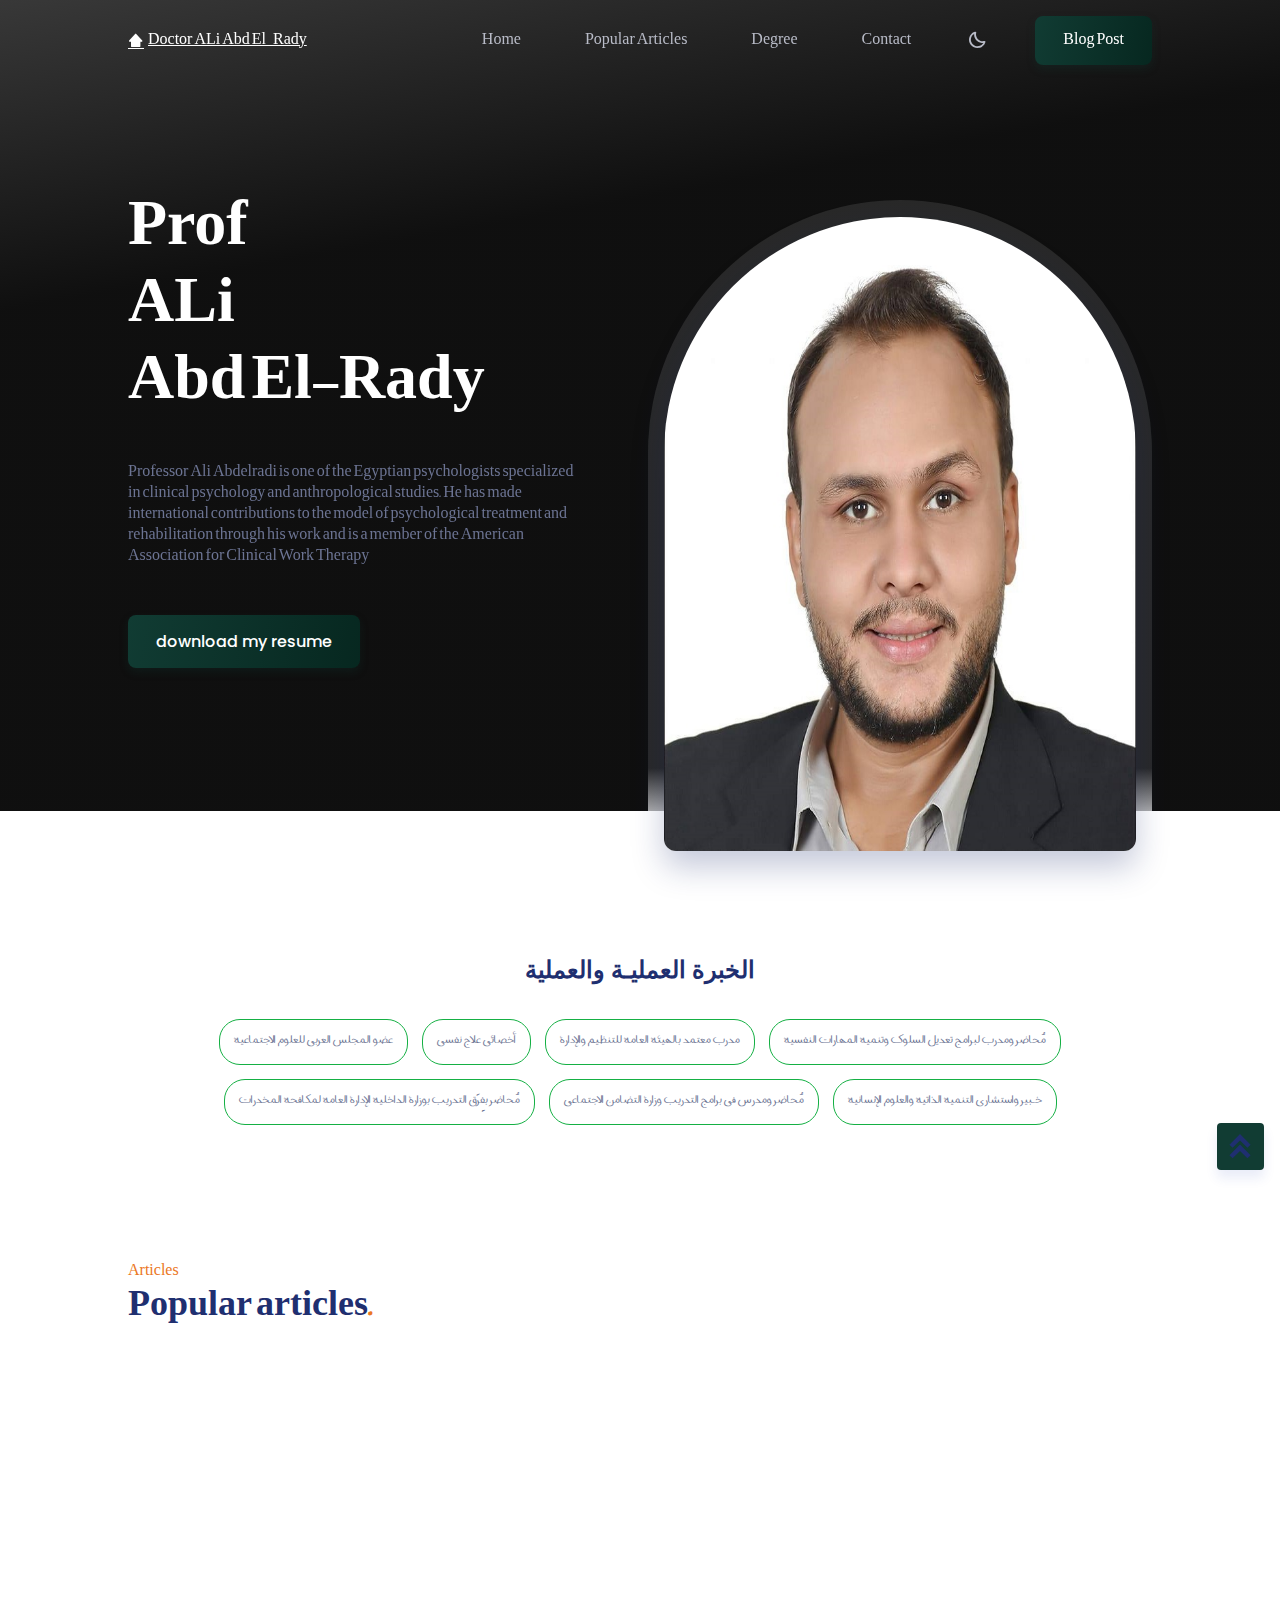
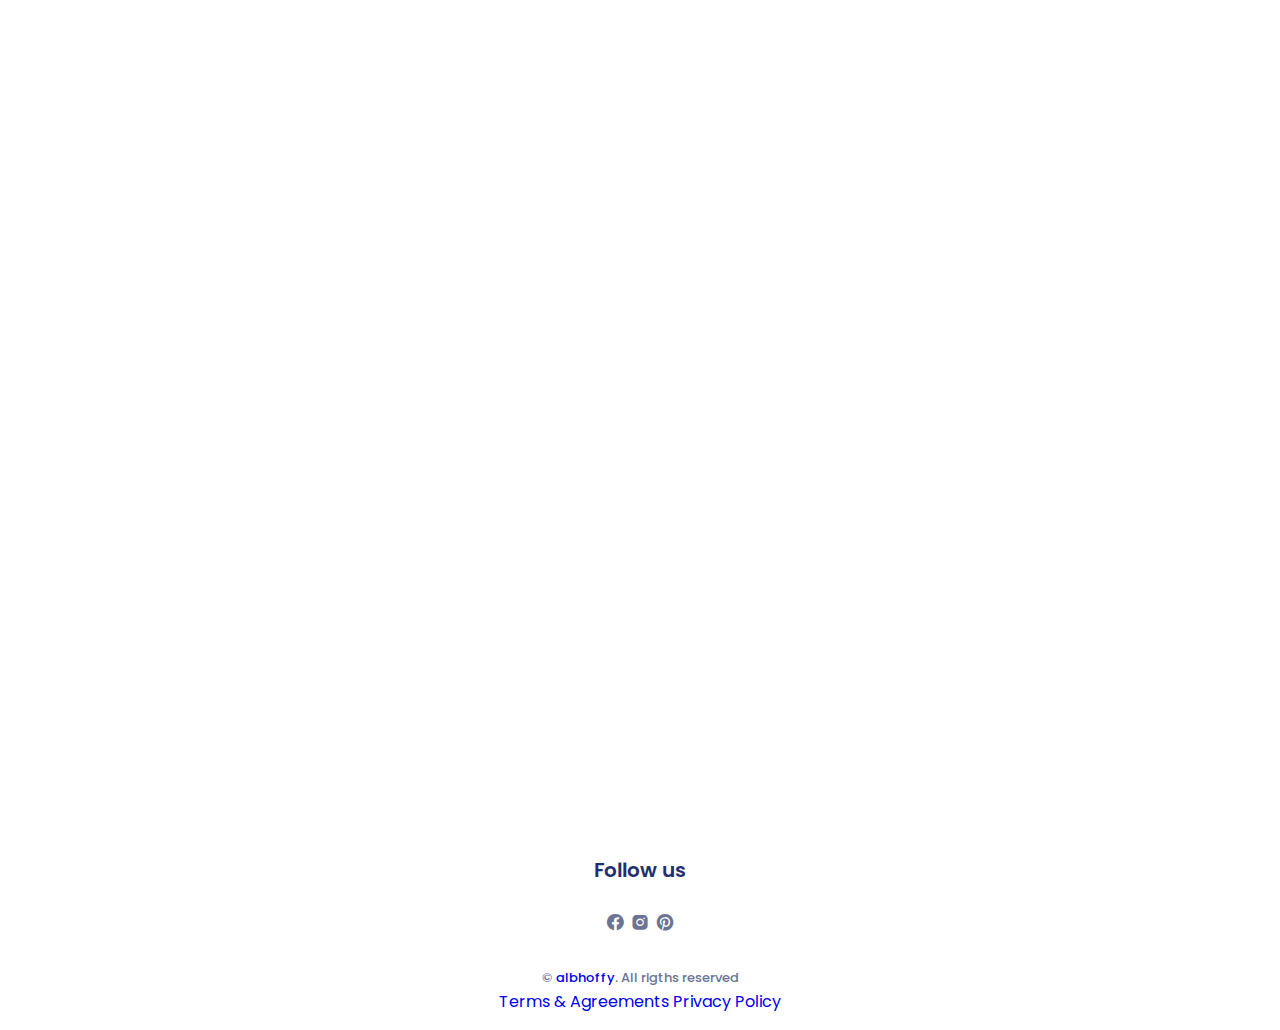
==== index.html @ 362ab878 "publishing web site" ====
<!DOCTYPE html>
<html lang="en">

<head>
    <meta charset="UTF-8">
    <meta name="viewport" content="width=device-width, initial-scale=1.0">
    <meta http-equiv="X-UA-Compatible" content="ie=edge">
    <meta name="description" content="holux is responsive website">
    <meta name="keywords" content="responsive design, html , css , js, web pages, ">
    <meta name="theme-color" content="#317EFB" />
    <!--FAVICON  and MAINFEST-->
    <link rel="shortcut icon" href="./assets/img/favicon.png" type="image/x-icon">
    <link rel="apple-touch-icon" href="./assets/img/favicon.png">
    <!--BOXICONS -->
    <link href='https://unpkg.com/boxicons@2.1.4/css/boxicons.min.css' rel='stylesheet'>

    <!--SWIPER CSS -->
    <link rel="stylesheet" href="./css/swiper-bundle.min.css">

    <!--CSS -->
    <link rel="stylesheet" href="./css/styles-main.css">

    <title>Doctor ALi Abd El-Rady</title>
</head>

<body>
    <!--START HEADER -->
    <header class="header" id="header">
        <nav class="nav container" style="text-transform: capitalize;">
            <a href="./index.html" class="nav__logo" style="text-decoration: underline;">
                <i class="bx bxs-home-alt-2"></i>
                Doctor ALi Abd El-Rady
            </a>
            <div class="nav__menu">
                <ul class="nav__list">
                    <li class="nav__item">
                        <a href="#home" class="nav__link">
                            <i class="bx bx-home-alt-2"></i>
                            <span>home</span>
                        </a>
                    </li>
                    <li class="nav__item">
                        <a href="#popular" class="nav__link">
                            <i class="bx bx-building-house"></i>
                            <span>popular articles</span>
                        </a>
                    </li>
                    <li class="nav__item">
                        <a href="#value" class="nav__link">
                            <i class="bx bx-award"></i>
                            <span>degree</span>
                        </a>
                    </li>
                    <li class="nav__item">
                        <a href="#conatct" class="nav__link">
                            <i class="bx bx-phone"></i>
                            <span>contact</span>
                        </a>
                    </li>
                </ul>
            </div>
            <!-- Start Dark || Light Button -->
            <i class="bx bx-moon change__theme" id="theme-button"></i>
            <!-- Subscribe Button -->
            <a href="./blog-posts.html" class="button nav__button">blog post</a>
        </nav>
    </header>
    <!--END HEADER -->

    <!--START MAIN -->
    <main class="main">
        <!--start HOME -->
        <section class="home section" id="home">
            <div class="home__container container grid">

                <!--home data -->
                <div class="home__data">
                    <h1 class="home__title">
                        Prof <br>ALi <br> Abd El-Rady
                    </h1>
                    <p class="home__description">
                        Professor Ali Abdelradi is one of the Egyptian psychologists specialized in clinical psychology
                        and anthropological studies. He has made international contributions to the model of
                        psychological treatment and rehabilitation through his work and is a member of the American
                        Association for Clinical Work Therapy </p>
                    <button class="button">download my resume</button>
                </div>

                <!--home image -->
                <div class="home__images">
                    <div class="home__orbe"></div>
                    <div class="home__img">
                        <img src="./assets/img/home.jpg" alt="buildings with balck and orange color">
                    </div>
                </div>
            </div>
        </section>
        <!--END HOME -->

        <!--LOGOS -->
        <section class="logos section">
            <h2 style="text-align: center; padding-top: 21px;">الخبرة العمليـة والعملية</h2>
            <div class="logos__container container flex">
                    <span class="specialists">عضو المجلس العربي للعلوم الاجتماعية </span>
                
                    <span class="specialists"> أخصائي علاج نفسي</span>
                
                    <span class="specialists">مدرب معتمد بالهيئة العامة للتنظيم والإدارة</span>
                
                    <span class="specialists">مُحاضر ومدرب لبرامج تعديل السلوك وتنمية المهارات النفسية</span>
                
                    <span class="specialists">مُحاضر بفِرَق التدريب بوزارة الداخلية الإدارة العامة لمكافحة المخدرات </span>
                
                    <span class="specialists">مُحاضر ومدرس في برامج التدريب وزارة التضامن الاجتماعي</span>
                
                    <span class="specialists">خـبير واستشاري التنمية الذاتية والعلوم الإنسانية</span>
            </div>
        </section>
        <!-- end logos-->
        <!--POPULAR -->
        <section class="popular section" id="popular">
            <div class="container">
                <span class="section__subtitle">Articles
                </span>
                <h2 class="section__title">
                    Popular articles<span>.</span>
                </h2>
                <div class="popular__container swiper">
                    <div class="swiper-wrapper">
                        <article class="popular__card swiper-slide">
                            <img src="./assets/img/popular1.jpg" alt="" class="popular__img">
                            <div class="popular__data">
                                <h2 class="popular__price"><span>2</span></h2>
                                <h3 class="popular__title"> Personality disorders - اضطرابات الشخصية </h3>
                                <br>
                                <p class="popular__description"><a href="#">عرض المقال</a></p>
                            </div>
                        </article>

                        <article class="popular__card swiper-slide">
                            <img src="./assets/img/cam.jpg" alt="" class="popular__img">
                            <div class="popular__data">
                                <h2 class="popular__price"><span>3</span></h2>
                                <h3 class="popular__title"> Why does a man change after marriage - ليه الراجل بيتغير بعد
                                    الجواز</h3>
                                <p class="popular__description"><a href="#">عرض المقال</a></p>
                            </div>
                        </article>

                        <article class="popular__card swiper-slide">
                            <img src="./assets/img/message.jpg" alt="" class="popular__img">
                            <div class="popular__data">
                                <h2 class="popular__price"><span>4</span></h2>
                                <h3 class="popular__title"> A message to every hurting soul - رسالة لكل إنسان موجوع</h3>
                                <p class="popular__description"><a href="#">عرض المقال</a></p>
                            </div>
                        </article>

                        <article class="popular__card swiper-slide">
                            <img src="./assets/img/popular4.jpg" alt="" class="popular__img">
                            <div class="popular__data">
                                <h2 class="popular__price"><span>5</span></h2>
                                <h3 class="popular__title"> Upbringing - التربية</h3>
                                <br>
                                <p class="popular__description"><a href="#">عرض المقال</a></p>
                            </div>
                        </article>


                        <article class="popular__card swiper-slide">
                            <img src="./assets/img/popular5.jpg" alt="" class="popular__img">
                            <div class="popular__data">
                                <h2 class="popular__price"><span>1</span></h2>
                                <h3 class="popular__title">Substance Use and Addiction - التعاطى والادمان</h3>
                                <p class="popular__description"><a href="#">عرض المقال</a></p>
                            </div>
                        </article>
                    </div>
                    <div class="swiper-button-next">
                        <i class="bx bx-chevron-right"></i>
                    </div>
                    <div class="swiper-button-prev">
                        <i class="bx bx-chevron-left"></i>
                    </div>
                </div>
            </div>
        </section>
        <!-- end popular -->
        <!-- VALUE -->
        <section class="value section" id="value">
            <div class="value__container container grid">
                <div class="value__images">
                    <div class="value__orbe"></div>
                    <div class="value__img">
                        <img src="./assets/img/value.jpg" alt="">
                    </div>
                </div>
                <div class="value__content">
                    <div class="value__data">
                        <span class="section__subtitle">الدرجة العلمية</span>
                        <h2 class="scetion__title">
                            درجة الدكتوراه في والعلاج و التأهيل النفسي<span>.</span>
                        </h2>
                        <p class="value__description">
                            نغطى فى هذة السطور التالية الدرجات العلمية التى حصل عليها الدكتور على عبدالراضى بصورة مختصرة
                        </p>
                    </div>
                    <div class="value__accordion">
                        <div class="value__accordion-item">
                            <header class="value__accordion-header">
                                <i class="bx bxs-shield-x value__accordion-icon"></i>
                                <h3 class=" value__accordion-title">درجة الدكتوراه في والعلاج و التأهيل النفسي</h3>
                                <div class="value__accordion-arrow">
                                    <i class="bx bxs-down-arrow"></i>
                                </div>
                            </header>
                            <div class="value__accordion-content">
                                <p class="value__accordion-description">
                                    درجة الدكتوراه في والعلاج و التأهيل النفسي جامعة عين شمس .
                                    عنوان الرسالة : " فاعلية برنامج علاجي بالعمل للتأهيل الاجتماعي والنفسي لمتعاطي المخدرات " دراسة تجريبية على عينة من متعاطي الهيروين والترامادول
                                </p>
                            </div>
                        </div>

                        <div class="value__accordion-item">
                            <header class="value__accordion-header">
                                <i class="bx bxs-x-square value__accordion-icon"></i>
                                <h3 class=" value__accordion-title">درجة الماجستير فى علم النفس</h3>
                                <div class="value__accordion-arrow">
                                    <i class="bx bxs-down-arrow"></i>
                                </div>
                            </header>
                            <div class="value__accordion-content">
                                <p class="value__accordion-description">
                                    درجة الماجستير فى علم النفس الإكلينيكي في أضطرابات المراهقة و الشباب جامعة عين شمس 2015.

                                </p>
                            </div>
                        </div>
                        <div class="value__accordion-item">
                            <header class="value__accordion-header">
                                <i class="bx bxs-bar-chart-square value__accordion-icon"></i>
                                <h3 class=" value__accordion-title">دبلوم في علم الإجرام</h3>
                                <div class="value__accordion-arrow">
                                    <i class="bx bxs-down-arrow"></i>
                                </div>
                            </header>
                            <div class="value__accordion-content">
                                <p class="value__accordion-description">
                                    حاصل على دبلوم في علم الإجرام بتقدير جيد جداً من كلية الآداب - جامعة عين شمس . 
                                </p>
                            </div>
                        </div>

                        <div class="value__accordion-item">
                            <header class="value__accordion-header">
                                <i class="bx bxs-check-square value__accordion-icon"></i>
                                <h3 class=" value__accordion-title">الدبلوم العامة في التربية</h3>
                                <div class="value__accordion-arrow">
                                    <i class="bx bxs-down-arrow"></i>
                                </div>
                            </header>
                            <div class="value__accordion-content">
                                <p class="value__accordion-description">
                                    حاصل على الدبلوم العامة في التربية بتقدير جيد جداً من كلية التربية جامعة بني سويف .
                                </p>
                            </div>
                        </div>
                    </div>
                </div>
            </div>
        </section>
        <!-- end value -->

        <!--CONTACT -->
        <section class="contact section" id="conatct">
            <div class="contact__container container grid">
                <div class="contact__images">
                    <div class="contact__orbe"></div>
                    <div class="contact__img">
                        <img src="./assets/img/contact.png" alt="">
                    </div>
                </div>
                <div class="contact__content">
                    <div class="contact__data">
                        <span class="section__subtitle">Contact Us</span>
                        <h2 class="section__title">Easy to Contact us<span>.</span></h2>
                        <p class="contact__description">
                            Is there a problem finding your dream home? Need a
                            guide in buying first home? or need a consultation
                            on residential issues? just contact us.
                        </p>
                    </div>
                    <div class="contact__card">
                        <div class="contact__card-box">
                            <div class="contact__card-info">
                                <i class="bx bxs-phone-call"></i>
                                <div>
                                    <h3 class="contact__card-title">Call</h3>
                                    <p class="contact__card-description">022.321.165.19</p>
                                </div>
                            </div>
                            <button class="button contact__card-button">Call Now</button>
                        </div>

                        <div class="contact__card-box">
                            <div class="contact__card-info">
                                <i class='bx bxs-message-rounded-dots'></i>
                                <div>
                                    <h3 class="contact__card-title">Chat</h3>
                                    <p class="contact__card-description">022.321.165.19</p>
                                </div>
                            </div>
                            <button class="button contact__card-button">Chat Now</button>
                        </div>

                        <div class="contact__card-box">
                            <div class="contact__card-info">
                                <i class="bx bxs-video"></i>
                                <div>
                                    <h3 class="contact__card-title">Video Call</h3>
                                    <p class="contact__card-description">022.321.165.19</p>
                                </div>
                            </div>
                            <button class="button contact__card-button">Video Call Now</button>
                        </div>

                        <div class="contact__card-box">
                            <div class="contact__card-info">
                                <i class="bx bxs-envelope"></i>
                                <div>
                                    <h3 class="contact__card-title">Message</h3>
                                    <p class="contact__card-description">022.321.165.19</p>
                                </div>
                            </div>
                            <button class="button contact__card-button">Message Now</button>
                        </div>
                    </div>
                </div>
            </div>
        </section>
        <!-- end contact -->

        <!--SUBSCRIBE -->
        <section class="subscribe section">
            <div class="subscribe__container container">
                <h1 class="subscribe__title">Get Started with Holux</h1>
                <p class="subscribe__description">
                    Subscribe and find super attractive price
                    quotes from us, Find your residence soon
                </p>
                <a href="#" class="button subscribe__button">Get Started</a>
            </div>
        </section>
        <!-- end subscribe -->
    </main>
    <!--END MAIN -->

    <!--START FOOTER -->
    <footer class="footer section">
        <div class="" style="text-align: center;">
            <!-- <div style="text-align: center;margin: auto;"> -->
            <h3 class="footer__title">Follow us</h3>
            <ul class="footer__social-media">
                <a href="https://www.facebook.com/" target="_blank" class="footer__social-link">
                    <i class="bx bxl-facebook-circle"></i>
                </a>
                <a href="https://www.instagram.com/" target="_blank" class="footer__social-link">
                    <i class="bx bxl-instagram-alt"></i>
                </a>
                <a href="https://www.pinterest.com/" target="_blank" class="footer__social-link">
                    <i class="bx bxl-pinterest"></i>
                </a>
            </ul>
            <br>
            <span class="footer__copy">&#169; <a href="https://www.linkedin.com/in/albhoffy/">albhoffy</a>. All rigths
                reserved</span>
            <div class="">
                <a href="#">Terms & Agreements</a>
                <a href="#">Privacy Policy</a>
            </div>
        </div>
    </footer>
    <!--END FOOTER -->

    <!--START SCROLL UP -->
    <a href="#" class="scrollup" id="scroll-up">
        <i class="bx bxs-chevrons-up"></i>
    </a>
    <!--END SCROLL UP -->

    <!-- SCROLLREVEAL -->
    <script src="./js/scrollreveal.min.js"></script>

    <!--SWIPER JS -->
    <script src="./js/swiper-bundle.min.js"></script>

    <!--MAIN JS -->
    <script src="./js/main.js"></script>
</body>

</html>
---- css/styles-main.css ----
/*--     GOOGLE FONTS     --*/
@import url("https://fonts.googleapis.com/css2?family=Poppins:wght@400;500;600&display=swap");
@font-face {
  font-family:'A-Hemmat';
  src: url('./fonts/A-Hemmat.ttf');
}
/*--     VARIABLES CSS     --*/
:root {
  --header-height: 3.5rem;

  /*--     Colors     --*/
  /*Color mode HSL(hue, saturation, lightness)*/
  --first-color: hsl(228, 66%, 53%);
  --first-color-alt: hsl(228, 66%, 47%);
  --first-color-light: hsl(228, 62%, 59%);
  --first-color-lighten: hsl(228, 100%, 97%);
  --second-color: hsl(25, 83%, 53%);
  --title-color: hsl(228, 57%, 28%);
  --text-color: hsl(228, 15%, 50%);
  --text-color-light: hsl(228, 12%, 75%);
  --border-color: hsl(228, 99%, 98%);
  --body-color: hsl(0, 0%, 100%);
  --container-color: hsl(168, 56%, 15%);

  /*--     Font and typography     --*/
  /*.5rem = 8px | 1rem = 16px ...*/
  --body-font: "Poppins", sans-serif;
  --biggest-font-size: 2.25rem;
  --h1-font-size: 1.5rem;
  --h2-font-size: 1.25rem;
  --h3-font-size: 1rem;
  --normal-font-size: 0.938rem;
  --small-font-size: 0.813rem;
  --smaller-font-size: 0.75rem;

  /*--     Font weight     --*/
  --font-medium: 500;
  --font-semi-bold: 600;

  /*--     z index     --*/
  --z-tooltip: 10;
  --z-fixed: 100;
}

.logos {
  width: 95%;
  margin: auto;
  min-width:267px;
}
/* Responsive typography */
@media screen and (min-width: 1024px) {
  :root {
    --biggest-font-size: 4rem;
    --h1-font-size: 2.25rem;
    --h2-font-size: 1.5rem;
    --h3-font-size: 1.25rem;
    --normal-font-size: 1rem;
    --small-font-size: 0.875rem;
    --smaller-font-size: 0.813rem;
  }
}

/*--     BASE     --*/
* {
  box-sizing: border-box;
  padding: 0;
  margin: 0;
}

html {
  scroll-behavior: smooth;
}

body {
  font-family: var(--body-font);
  font-size: var(--normal-font-size);
  background-color: var(--body-color);
  color: var(--text-color);
  transition: 300ms; /* For animation dark mode */
}

h1,
h2,
h3 {
  color: var(--title-color);
  font-weight: var(--font-semi-bold);
}

ul {
  list-style: none;
}

a {
  text-decoration: none;
}

img {
  max-width: 100%;
  height: auto;
}

input,
button {
  font-family: var(--body-font);
  outline: none;
  border: none;
}
/* preloader */
.loader__container {
  position: fixed;
  top: 0;
  left: 0;
  width: 100vw;
  height: 100vh;
  display: flex;
  align-items: center;
  justify-content: center;
  overflow: hidden;
  background-color: #121212;
  z-index: 999999;
}
.loader__container::-webkit-scrollbar,
.loader__container::-webkit-scrollbar-thumb {
  display: none;
}
.close.loader__container {
  position: absolute;
  top: -1px;
  left: -1px;
  height: 0;
  overflow: hidden;
  display: none;
}
/* 
.all__content--container {
  display: none;
} */
/* .all__content--container.open {
  display: block;
} */
/*--     THEME     --*/
.change__theme {
  font-size: 1.25rem;
  color: #fff;
  cursor: pointer;
  transition: 300ms;
}

.change__theme:hover {
  color: var(--first-color);
}

/*--     Variables Dark theme     --*/
body.dark__theme {
  --first-color: hsl(228, 66%, 62%);
  --second-color: hsl(25, 57%, 54%);
  --title-color: hsl(228, 8%, 95%);
  --text-color: hsl(228, 8%, 70%);
  --border-color: hsl(228, 16%, 14%);
  --body-color: hsl(228, 12%, 8%);
  --container-color: hsl(228, 16%, 12%);
}

/*--     
    Color changes in some parts of 
    the website, in dark theme 
    --*/
.dark__theme .home__search,
.dark__theme .swiper-button-next,
.dark__theme .swiper-button-prev {
  border: 3px solid var(--border-color);
}

.dark__theme .nav__menu,
.dark__theme .home__img,
.dark__theme,
.popular__card:hover,
.dark__theme .value__img,
.dark__theme .accordio-open,
.dark__theme .accordio-open .value__accordion-arrow,
.dark__theme .accordio-open .value__accordion-icon,
.dark__theme .contact__img,
.dark__theme .contact__card-box,
.dark__theme .scrollup {
  box-shadow: none;
}

.dark__theme .value__orbe,
.dark__theme .value__accordion-icon,
.dark__theme .value__accordion-arrow,
.dark__theme .contact__orbe,
.dark__theme .contact__card i,
.dark__theme .contact__card-button,
.dark__theme .subscribe__container {
  background-color: var(--container-color);
}

.dark__theme .subscribe__container {
  border: 6px solid var(--border-color);
}

.dark__theme .subscribe__description {
  color: var(--text-color);
}

.dark__theme::-webkit-scrollbar {
  background-color: hsl(228, 4%, 15%);
}

.dark__theme::-webkit-scrollbar-thumb {
  background-color: hsl(228, 4%, 25%);
}

.dark__theme::-webkit-scrollbar-thumb:hover {
  background-color: hsl(228, 4%, 25%);
}

/*--     REUSABLE CSS CLASSES     --*/
.container {
  max-width: 1024px;
  margin-left: 1.5rem;
  margin-right: 1.5rem;
  font-family: 'A-Hemmat';
}

.grid {
  display: grid;
}
.flex {
  display: flex;
  justify-content: space-around;
  align-items: center;
  flex-wrap: wrap;
  gap: 14px;
}
.section {
  padding: 4.5rem 0 2rem;
}

.section__title {
  font-size: var(--h2-font-size);
  margin-bottom: 1rem;
}

.section__title span {
  color: var(--second-color);
}

.section__subtitle {
  display: block;
  font-size: var(--small-font-size);
  color: var(--second-color);
}

.main {
  overflow: hidden; /* For the animations ScrollReveal*/
}

/*--     HEADER & NAV     --*/
/* start header */
.header {
  /* height: 100px; */
  width: 100%;
  position: fixed;
  top: 0;
  left: 0;
  background-color: transparent;
  z-index: var(--z-fixed);
  transition: 400ms; /* for dark tehme */
}
/* end header */

/* start navabr */
.nav {
  height: var(--header-height);
  display: flex;
  align-items: center;
  justify-content: space-between;
}

.nav__logo {
  display: inline-flex;
  align-items: center;
  color: #ffffff;
  column-gap: 0.25rem;
  font-weight: var(--font-medium);
  transform: 300ms;
}

.nav__logo i {
  font-size: 1rem;
}

.nav__logo:hover {
  color: var(--first-color);
}
.nav__link {
  color: var(--text-color);
  display: flex;
  padding: 0.5rem;
  border-radius: 50%;
}
/* end navbar */

/* change header background */
.scroll-header {
  background-color: var(--body-color);
  box-shadow: 0 1px 4px hsla(228, 4%, 15%, 0.1);
}

.scroll-header .nav__logo {
  color: var(--first-color);
}

.scroll-header .change__theme {
  color: var(--title-color);
}
/* Active link */
.active__link {
  background: linear-gradient(101deg, hsl(228, 66%, 53%), hsl(228, 66%, 47%));
  color: #fff;
  box-shadow: 0 4px 8px hsla(228, 66%, 45%, 0.25);
}

/*--     HOME     --*/
.home {
  background: linear-gradient(170deg, hsl(0, 0%, 22%) 0%, hsl(0, 0%, 6%) 30%);
  padding-bottom: 0;
}

.home__container {
  padding-top: 4rem;
  row-gap: 3.5rem;
}

.home__title,
.home__value-number {
  color: #fff;
}

.home__title {
  font-size: var(--biggest-font-size);
  line-height: 120%;
  margin-bottom: 1.5rem;
}

.home__description {
  color: var(--text-color);
  margin-bottom: 2rem;
}

.home__search {
  background-color: var(--body-color);
  padding: 0.35rem 0.35rem 0.35rem 0.75rem;
  display: flex;
  align-items: center;
  margin-bottom: 2rem;
  border-radius: 0.75rem;
  border: 3px solid var(--text-color-light);
}

.home__search i {
  font-size: 1.25rem;
  color: var(--first-color);
}

.home__search input {
  width: 90%;
  background-color: var(--body-color);
  color: var(--text-color);
  margin: 0 0.5rem;
}

.home__search input::placeholder {
  color: var(--text-color-light);
}

.home__value {
  display: flex;
  column-gap: 2.5rem;
}

.home__vlaue-number {
  font-size: var(--h1-font-size);
  font-weight: var(--font-medium);
}

.home__value-number span {
  color: var(--second-color);
}

.home__vlaue-description {
  display: flex;
  color: var(--text-color-light);
  font-size: var(--small-font-size);
}

.home__images {
  position: relative;
  display: flex;
  justify-content: center;
}

.home__orbe {
  width: 265px;
  height: 280px;
  background: linear-gradient(hsl(0, 0%, 16%) 93%, hsl(0, 0%, 67%) 100%);
  border-radius: 135px 135px 0 0;
}

.home__img {
  position: absolute;
  width: 250px;
  height: 300px;
  overflow: hidden;
  border-radius: 125px 125px 12px 12px;
  display: inline-flex;
  align-items: flex-end;
  bottom: -1.5rem;
  box-shadow: 0 16px 32px hsla(228, 66%, 25%, 0.25);
}
/*--     BUTTON     --*/

.button {
  display: inline-block;
  background: linear-gradient(101deg, hsl(168, 56%, 15%), hsl(166, 72%, 9%));
  color: #fff;
  padding: 14px 28px;
  border-radius: 0.5rem;
  font-size: var(--normal-font-size);
  font-weight: var(--font-medium);
  box-shadow: 0 4px 8px hsla(168, 56%, 15%, 0.25);
  transition: 300ms;
  cursor: pointer;
}

.button:hover {
  box-shadow: 0 4px 12px hsla(149, 81%, 54%, 0.25);
}

.nav__button {
  display: none;
}

/*--     LOGOS     --*/
.logos__container {
  padding-top: 2rem;
}

.logos__container span {
  padding: 14px;
  border: 1px solid #15b044;
  border-radius: 21px;
  text-align: center;
  transition: all 120ms ease;
}

.logos__container span:hover {
  background: #113d34;
  color: #fff;
  border: 1px solid #fff;
}
/*--     POPULAR     --*/
.popular__container {
  padding: 1rem 0 5rem;
}

.popular__card {
  width: 290px;
  background-color: var(--container-color);
  padding: 0.5rem 0.5rem 1.5rem;
  border-radius: 1rem;
  margin: 0 auto;
  transition: 400ms;
}

.popular__img {
  border-radius: 1rem;
  margin-bottom: 1rem;
  height: 190px;
  width: 100%;
}

.popular__data {
  text-align: center;
  padding: 0 1rem 0 0.5rem;
}

.popular__price {
  font-size: var(--h2-font-size);
  color: var(--text-color);
  margin-bottom: 0.25rem;
  font-family: Arial, Helvetica, sans-serif;
  padding-bottom: 14px;
}

.popular__price span {
  color: var(--second-color);
}

.popular__title {
  font-size: var(--h3-font-size);
  margin-bottom: 0.75rem;
  text-align: center;
  color: #fff;
}

.popular__description, .popular__description a{
  font-size: var(--small-font-size);
  color: #bbb;
  text-align: center;
}

.popular__card:hover {
  box-shadow: 0 12px 16px hsla(228, 66%, 45%, 0.1);
}

/* Swiper class */
.swiper-button-prev:after,
.swiper-button-next:after {
  content: "";
}

.swiper-button-next,
.swiper-button-prev {
  top: initial;
  bottom: 0;
  width: initial;
  background-color: var(--container-color);
  border: 2px solid var(--text-color-light);
  padding: 6px;
  border-radius: 0.5rem;
  font-size: 1.5rem;
  color: var(--first-color);
}

.swiper-button-prev {
  left: calc(50% - 3rem);
}

.swiper-button-next {
  right: calc(50% - 3rem);
}

/*--     VALUE     --*/
.value__container {
  row-gap: 3rem;
}

.value__images {
  position: relative;
  display: flex;
  justify-content: center;
}

.value__orbe {
  width: 266px;
  height: 316px;
  background-color: hsl(228, 24%, 97%);
  border-radius: 135px 135px 16px 16px;
}

.value__img {
  position: absolute;
  width: 250px;
  height: 300px;
  overflow: hidden;
  border-radius: 125px 125px 12px 12px;
  inset: 0;
  margin: auto;
  box-shadow: 0 16px 32px hsla(228, 66%, 25%, 0.25);
}

.value__content{
  direction: rtl!important;
}
.value__description {
  font-size: var(--small-font-size);
  margin-bottom: 2rem;
}

.value__accordion {
  display: grid;
  row-gap: 1.5rem;
}

.value__accordion-item {
  background-color: var(--body-color);
  border: 2px solid var(--border-color);
  border-radius: 0.5rem;
  padding: 1rem 0.75rem;
}

.value__accordion-header {
  display: flex;
  align-items: center;
  cursor: pointer;
}

.value__accordion-icon {
  background-color: var(--first-color-lighten);
  padding: 5px;
  border-radius: 0.25rem;
  font-size: 18px;
  color: var(--first-color);
  margin-left: 0.75rem;
  transition: 300ms;
}

.value__accordion-title {
  font-size: var(--small-font-size);
}

.value__accordion-arrow {
  display: inline-flex;
  background-color: var(--first-color-lighten);
  padding: 0.25rem;
  padding-top: 0.35rem;
  color: var(--first-color);
  border-radius: 2px;
  font-size: 10px;
  margin-right: auto;
  transition: 400ms;
}

.accordio-open {
  box-shadow: 0 12px 32px hsla(228, 66%, 45%, 0.1);
}

.accordio-open .value__accordion-icon {
  box-shadow: 0px 4px 4px hsla(228, 66%, 45%, 0.1);
}

.accordio-open .value__accordion-arrow {
  padding-top: 0.25rem;
  box-shadow: 0 2px 4px hsla(228, 66%, 45%, 0.1);
}

.accordio-open .value__accordion-arrow i {
  transform: rotate(-180deg);
}
.value__accordion-arrow i {
  transition: all 500ms cubic-bezier(0.455, 0.03, 0.515, 0.955);
}

.value__accordion-description {
  font-size: var(--smaller-font-size);
  padding: 1.25rem 2.5rem 0 2.75rem;
}

.value__accordion-content {
  overflow: hidden;
  height: 0;
  transition: all 250ms ease;
}

/*--     CONTACT     --*/
.contact__container {
  row-gap: 2rem;
}

.contact__images {
  position: relative;
  display: flex;
  justify-content: center;
}

.contact__orbe {
  width: 266px;
  height: 316px;
  background-color: hsl(228, 24%, 97%);
  border-radius: 135px 135px 16px 16px;
}

.contact__img {
  position: absolute;
  width: 250px;
  height: 300px;
  overflow: hidden;
  border-radius: 125px 125px 12px 12px;
  inset: 0;
  margin: auto;
  box-shadow: 0 16px 32px hsla(228, 66%, 25%, 0.25);
}

.contact__description {
  font-size: var(--small-font-size);
  margin-bottom: 2.5rem;
}

.contact__card {
  display: grid;
  grid-template-columns: repeat(2, 1fr);
  gap: 1.25rem 0.75rem;
}

.contact__card-box {
  background-color: var(--body-color);
  border: 2px solid var(--border-color);
  padding: 1.25rem 0.75rem;
  border-radius: 0.5rem;
  transition: 300ms;
}

.contact__card-info {
  display: flex;
  align-items: flex-start;
  column-gap: 0.75rem;
  margin-bottom: 1.25rem;
}

.contact__card i {
  padding: 6px;
  background-color: var(--first-color-lighten);
  border-radius: 6px;
  font-size: 1.25rem;
}

.contact__card-title {
  color: var(--normal-font-size);
}

.contact__card-description {
  font-size: var(--smaller-font-size);
}

.contact__card-button {
  font-size: var(--smaller-font-size);
  padding: 14px 0;
  width: 100%;
  border-radius: 0.25rem;
  background: var(--first-color-lighten);
  color: var(--first-color);
  font-weight: var(--font-semi-bold);
  box-shadow: none;
}

.contact__card-button:hover {
  background-color: var(--first-color);
  color: #fff;
}

.contact__card-box:hover {
  box-shadow: 0 8px 24px hsla(228, 66%, 45%, 0.1);
}
/*--     SUBSCRIBE     --*/
.subscribe {
  padding: 2.5rem 0;
}
.subscribe__container {
  background-color: var(--first-color);
  padding: 3rem 2rem;
  border-radius: 1.25rem;
  border: 6px solid var(--first-color-light);
  text-align: center;
}
.subscribe__title {
  font-size: var(--h2-font-size);
  color: #fff;
  margin-bottom: 1rem;
}

.subscribe__description {
  color: hsl(228, 90%, 92%);
  font-size: var(--small-font-size);
  margin-bottom: 2rem;
}

.subscribe__button {
  border: 2px solid #fff;
  background: var(--first-color-light);
  font-size: var(--small-font-size);
}

.subscribe__button:hover {
  background: var(--first-color);
}

/*--     FOOTER     --*/
.footer__container {
  row-gap: 2.5rem;
}

.footer__logo {
  color: var(--first-color);
  font-size: var(--h3-font-size);
  display: inline-flex;
  align-items: center;
  column-gap: 0.25rem;
  margin-bottom: 0.75rem;
}

.footer__logo i {
  font-size: 1.25rem;
}

.footer__description,
.footer__link {
  font-size: var(--small-font-size);
  font-weight: var(--font-medium);
}

.footer__content,
.footer__links {
  display: grid;
}

.footer__content {
  grid-template-columns: repeat(2, max-content);
  gap: 2.5rem 4rem;
}

.footer__title {
  font-size: var(--h3-font-size);
  margin-bottom: 1rem;
}

.footer__links {
  row-gap: 0.5rem;
}

.footer__link {
  color: var(--text-color);
  transition: 300ms;
}

.footer__link:hover {
  color: var(--title-color);
}

footer__social {
  display: flex;
  column-gap: 1rem;
}

.footer__social-link {
  font-size: 1.25rem;
  color: var(--text-color);
  transition: 300ms;
}

.footer__social-link:hover {
  color: var(--text-color);
}

.footer__info,
.footer__privacy {
  display: flex;
}

.footer__info {
  padding-bottom: 6rem;
  margin-top: 5.5rem;
  flex-direction: column;
  text-align: center;
  row-gap: 1.5rem;
}

.footer__copy,
.footer__privacy a {
  font-size: var(--smaller-font-size);
  font-weight: var(--font-medium);
  color: var(--text-color);
}

.footer__privacy {
  justify-content: center;
  column-gap: 1.25rem;
}

/*--     SCROLL BAR     --*/
::-webkit-scrollbar {
  width: 0.6rem;
  border-radius: 0.5rem;
  background-color: hsl(228, 8%, 76%);
}

::-webkit-scrollbar-thumb {
  background-color: hsl(228, 8%, 64%);
  border-radius: 0.5rem;
}

::-webkit-scrollbar-thumb:hover {
  background-color: hsl(228, 8%, 54%);
}

/*--     SCROLL UP     --*/
.scrollup {
  position: fixed;
  right: 1rem;
  bottom: -30%;
  background-color: var(--container-color);
  box-shadow: 0 8px 12px hsla(228, 66%, 45%, 0.1);
  display: inline-flex;
  padding: 0.35rem;
  border-radius: 0.25rem;
  color: var(--title-color);
  font-size: 2.25rem;
  z-index: var(--z-tooltip);
  transition: 300ms;
}

.scrollup:hover {
  transform: translateY(-0.25rem);
  color: var(--first-color);
}

/* Show Scroll Up*/
.show-scroll {
  bottom: 8rem;
}

/*--     BREAKPOINTS     --*/
@media screen and (max-width: 1023px) {
  .nav__menu {
    width: 90%;
    margin: 0 auto;
    padding: 1.3rem 3rem;
    position: fixed;
    bottom: 2rem;
    left: 50%;
    transform: translateX(-50%);
    background-color: var(--container-color);
    box-shadow: 0 8px 24px hsla(228, 66%, 45%, 0.15);
    border-radius: 1.25rem;
    transition: 400ms;
  }
  .nav__list {
    display: flex;
    justify-content: space-between;
    align-items: center;
  }
  .nav__link i {
    font-size: 1.25rem;
  }
  .nav__link span {
    display: none;
  }
}
/* For small devices */
@media screen and (max-width: 350px) {
  .container {
    margin-left: 1rem;
    margin-right: 1rem;
    /* background-color: aqua; */
  }

  .section {
    padding: 3.5rem 0 1rem;
  }

  .home {
    padding-bottom: 0;
  }

  .contact__card {
    grid-template-columns: repeat(1, 180px);
    justify-content: center;
  }
}

@media screen and (max-width: 320px) {
  .nav__menu {
    padding: 1.3rem 1.5rem;
  }

  .home__value {
    column-gap: 1rem;
  }

  .home__img {
    width: 220px;
    height: 280px;
  }

  .home__orbe {
    width: 240px;
    height: 264px;
  }

  .logos__container {
    gap: 2rem 1rem;
  }

  .popular__card {
    width: 230px;
    padding: 0.5rem 0.5rem 0.75rem;
  }

  .value__img,
  .contact__img {
    width: 220px;
    height: 260px;
  }

  .value__orbe,
  .contact__orbe {
    width: 236px;
    height: 280px;
  }

  .subscribe__container {
    padding: 2rem 1rem;
  }

  .footer__content {
    gap: 2.5rem;
  }
}

/* For medium devices */

@media screen and (min-width: 576px) {
  .nav__menu {
    width: 342px;
  }

  .home__search {
    width: 412px;
  }

  .contact__card {
    grid-template-columns: repeat(2, 192px);
    justify-content: center;
  }

  .footer__content {
    grid-template-columns: repeat(3, max-content);
  }
}

@media screen and (min-width: 767px) {
  .home__container {
    grid-template-columns: repeat(2, 1fr);
    padding-top: 2rem;
  }

  .home__orbe {
    align-self: flex-end;
  }

  .home__data {
    padding-bottom: 2rem;
  }

  .logos__container {
    grid-template-columns: repeat(4, max-content);
    justify-content: center;
    width: 95%;
    margin: auto;
    min-width: 267px;
  }

  .value__container,
  .contact__container {
    grid-template-columns: repeat(2, 1fr);
    align-items: center;
  }

  .contact__images {
    order: 1;
  }

  .contact__card {
    justify-content: initial;
  }

  .subscribe__container {
    padding: 3rem 13rem;
  }

  .footer__container {
    grid-template-columns: repeat(2, max-content);
    justify-content: space-between;
  }
}

@media only screen and (min-width: 1023px) {
  .section {
    padding: 7.5rem 0 1rem;
  }

  .section__title {
    font-size: 2.25rem;
  }
  .section__subtitle {
    font-size: var(--normal-font-size);
  }
  .nav {
    height: calc(var(--header-height) + 1.5rem);
  }

  .nav__menu {
    width: initial;
    margin-left: auto;
  }

  .nav__list {
    display: flex;
    column-gap: 3rem;
  }
  .nav__link {
    color: var(--text-color-light);
  }
  .nav__link i {
    display: none;
  }

  .nav__button {
    display: inline-block;
  }

  .active__link {
    background: none;
    box-shadow: none;
    color: var(--first-color);
    font-weight: var(--font-medium);
  }

  .change__theme {
    margin: 0 3rem;
    color: var(--text-color-light);
  }

  .scroll-header .nav__link,
  .scroll-header .change__theme {
    color: var(--text-color);
  }

  .scroll-header .active__link {
    color: var(--first-color);
  }

  .home {
    padding-bottom: 0;
  }

  .home__container {
    padding-top: 5rem;
    column-gap: 2rem;
  }

  .home__data {
    padding-bottom: 4rem;
  }

  .home__title {
    margin-bottom: 2rem;
  }

  .home__description,
  .home__search {
    margin-bottom: 3rem;
  }

  .home__value {
    column-gap: 3.5rem;
  }
  .home__orbe {
    width: 504px;
    height: 611px;
    border-radius: 256px 256px 0 0;
  }

  .home__img {
    width: 472px;
    height: 634px;
    border-radius: 236px 236px 12px 12px;
    bottom: -2.5rem;
  }

  .logos__img img {
    height: 100px;
  }

  .popular__container {
    padding-top: 3rem;
  }

  .popular__card {
    width: 320px;
    padding: 0.75rem 0.75rem 2rem;
  }
  .popular__data {
    padding: 0 0.25rem 0 0.75rem;
  }

  .value__container,
  .contact__container {
    align-items: flex-start;
    column-gap: 5rem;
  }

  .value__orbe,
  .contact__orbe {
    width: 501px;
    height: 641px;
    border-radius: 258px 258px 16px 16px;
  }

  .value__img,
  .contact__img {
    width: 461px;
    height: 601px;
    border-radius: 238px 238px 12px 12px;
  }

  .value__img img,
  .contact__img img {
    max-width: initial;
    width: 490px;
  }

  .value__description,
  .contact__description {
    font-size: var(--normal-font-size);
    margin-bottom: 2.5rem;
  }

  .value__accordion-title {
    font-size: var(--normal-font-size);
  }

  .value__accordion-item {
    padding: 1.25rem 1.25rem 1.25rem 1rem;
  }

  .value__accordion-description {
    padding-bottom: 1rem;
    font-size: var(--normal-font-size);
  }

  .contact__card {
    grid-template-columns: repeat(2, 200px);
  }
  .contact__card-box {
    padding: 28px 1.5rem 1.5rem;
  }

  .subscribe__container {
    padding: 4rem 10rem 4.5rem;
    border-radius: 2rem;
    border: 12px solid var(--first-color-light);
  }

  .subscribe__title {
    font-size: 2.5rem;
    margin-bottom: 1.5rem;
  }

  .subscribe__description {
    font-size: var(--normal-font-size);
    padding: 0 8rem;
  }

  .subscribe__button {
    font-size: var(--normal-font-size);
  }
  .footer__content {
    grid-template-columns: repeat(4, max-content);
  }

  .footer__title {
    margin-bottom: 1.5rem;
  }

  .footer__links {
    row-gap: 1rem;
  }

  .footer__info {
    flex-direction: row;
    justify-content: space-between;
    padding-bottom: 2rem;
  }

  .show__scroll {
    bottom: 3rem;
    right: 3rem;
  }
}

/* For large devices */
@media screen and (min-width: 1040px) {
  .container {
    margin-left: auto;
    margin-right: auto;
  }

  .home__container {
    column-gap: 4rem;
  }
}
@media screen and (min-width: 1400px) {
  .container {
    max-width: 1200px;
  }
  .popular__card {
    width: 379px;
  }
}
/* For 2K & 4K resolutions */
@media screen and (min-width: 2048px) {
  body {
    zoom: 1.5;
  }
}

@media screen and (min-width: 3840px) {
  body {
    zoom: 2;
  }
}
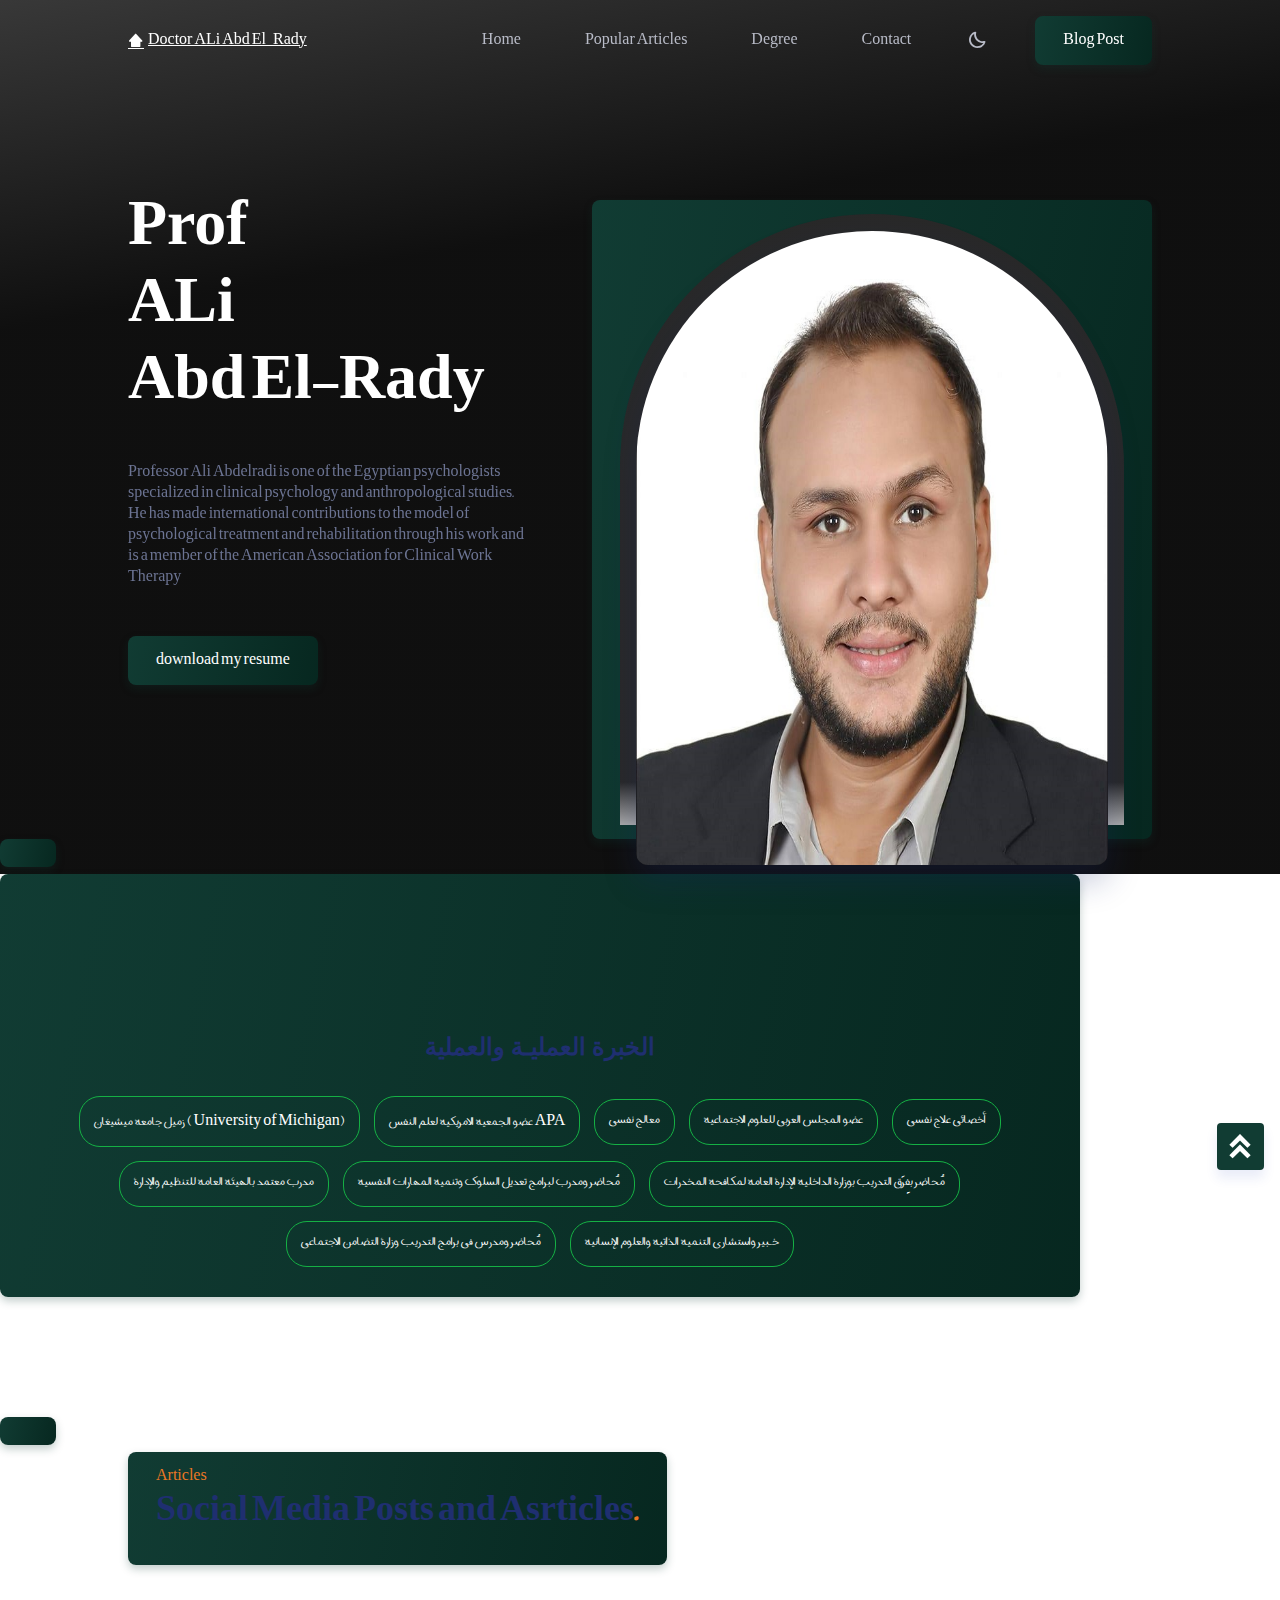
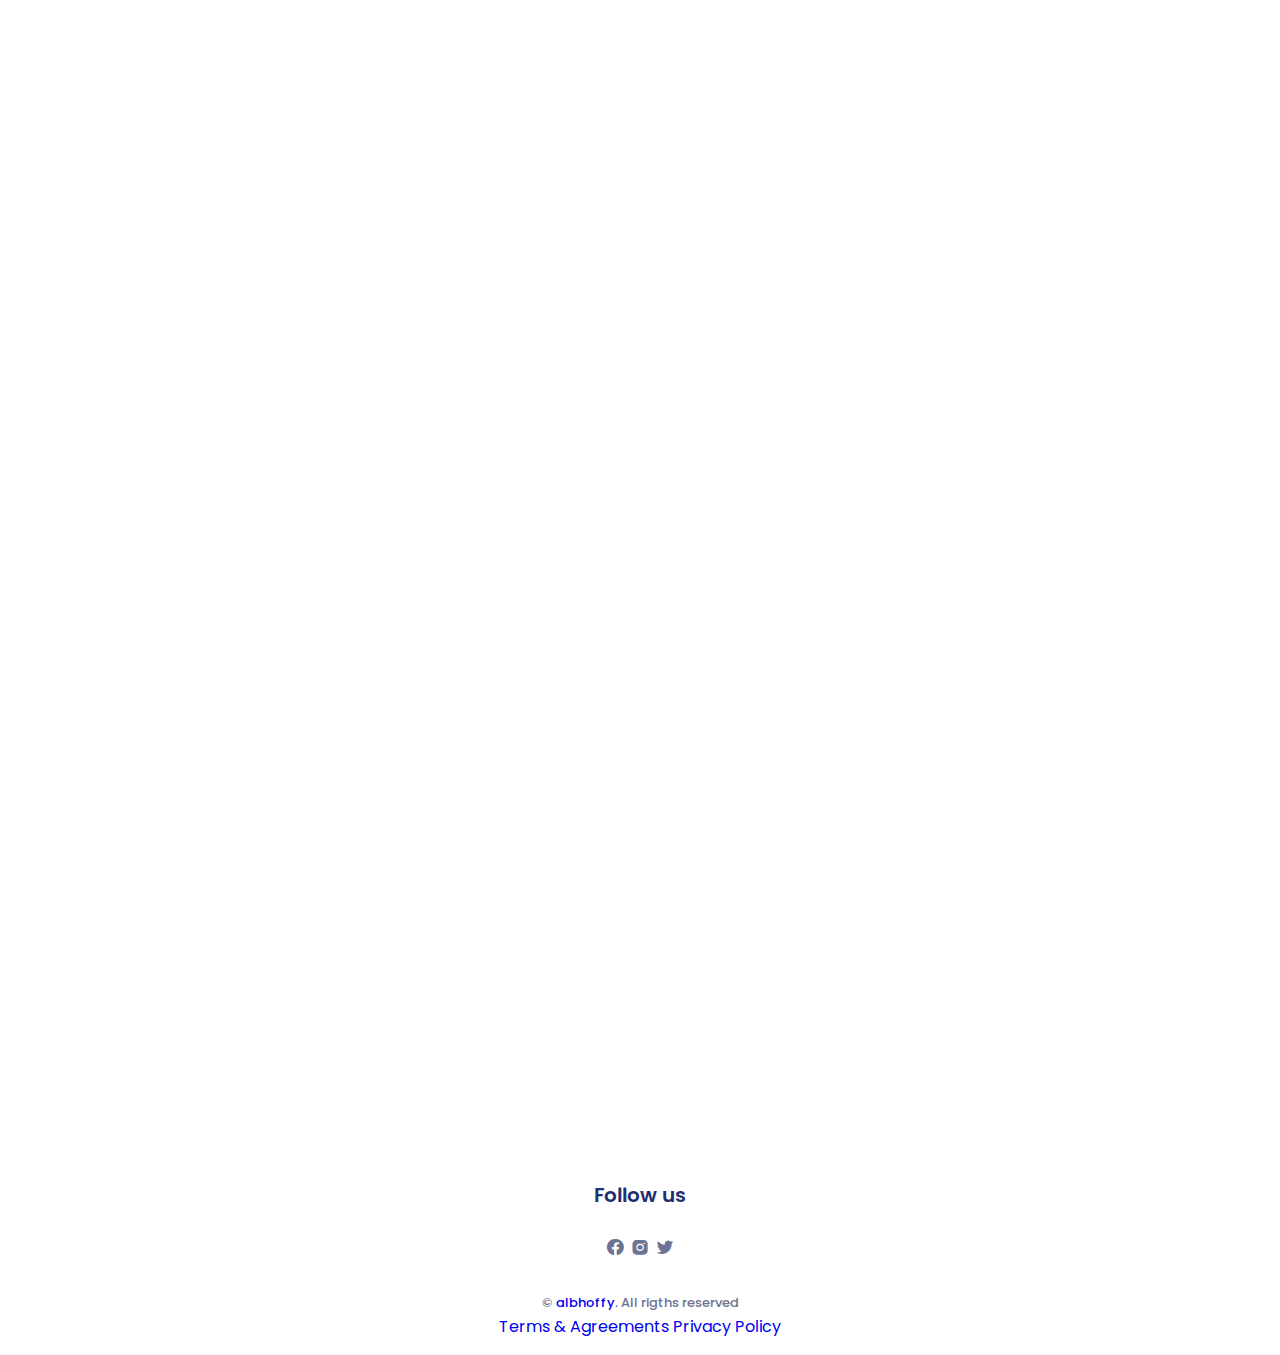
==== commit 4e2c4a05: "uploading production" ====
--- a/index.html
+++ b/index.html
@@ -83,7 +83,7 @@
                         and anthropological studies. He has made international contributions to the model of
                         psychological treatment and rehabilitation through his work and is a member of the American
                         Association for Clinical Work Therapy </p>
-                    <button class="button">download my resume</button>
+                    <a href="./assets/doctorAli.pdf" class="button" download>download my resume</button>
                 </div>
 
                 <!--home image -->
@@ -101,6 +101,10 @@
         <section class="logos section">
             <h2 style="text-align: center; padding-top: 21px;">الخبرة العمليـة والعملية</h2>
             <div class="logos__container container flex">
+                    <span class="specialists">زميل جامعة ميشيغان ( University of Michigan)</span>
+                    <span class="specialists">عضو الجمعية الامريكية لعلم النفس 
+                        APA</span>
+                    <span class="specialists">معالج نفسي</span>
                     <span class="specialists">عضو المجلس العربي للعلوم الاجتماعية </span>
                 
                     <span class="specialists"> أخصائي علاج نفسي</span>
@@ -123,56 +127,58 @@
                 <span class="section__subtitle">Articles
                 </span>
                 <h2 class="section__title">
-                    Popular articles<span>.</span>
+                    Social Media Posts and Asrticles<span>.</span>
                 </h2>
                 <div class="popular__container swiper">
                     <div class="swiper-wrapper">
                         <article class="popular__card swiper-slide">
-                            <img src="./assets/img/popular1.jpg" alt="" class="popular__img">
+                            <img src="./assets/img/outer-post.jpeg" alt="mousqe" class="popular__img">
                             <div class="popular__data">
                                 <h2 class="popular__price"><span>2</span></h2>
-                                <h3 class="popular__title"> Personality disorders - اضطرابات الشخصية </h3>
+                                <h3 class="popular__title">  لماذا نفرح بتكبيرات العيد </h3>
                                 <br>
-                                <p class="popular__description"><a href="#">عرض المقال</a></p>
+                                <p class="popular__description"><a href="https://www.facebook.com/story.php?story_fbid=905057281631109&id=100063805356212&mibextid=WC7FNe&rdid=cXG5sPW56J3TOgrJ">عرض المقال</a></p>
                             </div>
                         </article>
 
                         <article class="popular__card swiper-slide">
-                            <img src="./assets/img/cam.jpg" alt="" class="popular__img">
+                            <img src="./assets/img/outer-post2.jpeg" alt="4 lamps" class="popular__img">
                             <div class="popular__data">
                                 <h2 class="popular__price"><span>3</span></h2>
-                                <h3 class="popular__title"> Why does a man change after marriage - ليه الراجل بيتغير بعد
-                                    الجواز</h3>
-                                <p class="popular__description"><a href="#">عرض المقال</a></p>
+                                <h3 class="popular__title">السلوكيات المرضية</h3>
+                                <br>
+                                <p class="popular__description"><a href="https://www.facebook.com/PROFESSOR.ALY/posts/908355627967941?ref=embed_post">عرض المقال </a></p>
                             </div>
                         </article>
 
                         <article class="popular__card swiper-slide">
-                            <img src="./assets/img/message.jpg" alt="" class="popular__img">
+                            <img src="./assets/img/outer-post3.jpeg" alt="" class="popular__img">
                             <div class="popular__data">
                                 <h2 class="popular__price"><span>4</span></h2>
-                                <h3 class="popular__title"> A message to every hurting soul - رسالة لكل إنسان موجوع</h3>
-                                <p class="popular__description"><a href="#">عرض المقال</a></p>
+                                <h3 class="popular__title">الاسس فى العلاقات</h3>
+                                <br>
+                                <p class="popular__description"><a href="https://www.facebook.com/PROFESSOR.ALY/posts/903432188460285?ref=embed_post">عرض المقال</a></p>
                             </div>
                         </article>
 
                         <article class="popular__card swiper-slide">
-                            <img src="./assets/img/popular4.jpg" alt="" class="popular__img">
+                            <img src="./assets/img/outer-post4.jpeg" alt="" class="popular__img">
                             <div class="popular__data">
                                 <h2 class="popular__price"><span>5</span></h2>
-                                <h3 class="popular__title"> Upbringing - التربية</h3>
+                                <h3 class="popular__title">القرارات</h3>
                                 <br>
-                                <p class="popular__description"><a href="#">عرض المقال</a></p>
+                                <p class="popular__description"><a href="https://www.facebook.com/PROFESSOR.ALY/posts/902274998576004?ref=embed_post">عرض المقال</a></p>
                             </div>
                         </article>
 
 
                         <article class="popular__card swiper-slide">
-                            <img src="./assets/img/popular5.jpg" alt="" class="popular__img">
+                            <img src="./assets/img/outer-post5.jpeg" alt="" class="popular__img">
                             <div class="popular__data">
                                 <h2 class="popular__price"><span>1</span></h2>
-                                <h3 class="popular__title">Substance Use and Addiction - التعاطى والادمان</h3>
-                                <p class="popular__description"><a href="#">عرض المقال</a></p>
+                                <h3 class="popular__title">اولياء الله</h3>
+                                <br>
+                                <p class="popular__description"><a href="https://fb.watch/rvrW9Xwx0i/">عرض المقال</a></p>
                             </div>
                         </article>
                     </div>
@@ -344,12 +350,13 @@
         <!--SUBSCRIBE -->
         <section class="subscribe section">
             <div class="subscribe__container container">
-                <h1 class="subscribe__title">Get Started with Holux</h1>
+                <h1 class="subscribe__title">Contact With Us Now</h1>
                 <p class="subscribe__description">
-                    Subscribe and find super attractive price
-                    quotes from us, Find your residence soon
+                    Now you can contact us and easily book a psychological session and consultation
+                    <br>
+                    With my regards, Professor Ali Abdel Rady
                 </p>
-                <a href="#" class="button subscribe__button">Get Started</a>
+                <a href="tel:+20 1007756303" class="button subscribe__button">Book Now</a>
             </div>
         </section>
         <!-- end subscribe -->
@@ -362,14 +369,14 @@
             <!-- <div style="text-align: center;margin: auto;"> -->
             <h3 class="footer__title">Follow us</h3>
             <ul class="footer__social-media">
-                <a href="https://www.facebook.com/" target="_blank" class="footer__social-link">
+                <a href="https://www.facebook.com/PROFESSOR.ALY?mibextid=LQQJ4d" target="_blank" class="footer__social-link">
                     <i class="bx bxl-facebook-circle"></i>
                 </a>
-                <a href="https://www.instagram.com/" target="_blank" class="footer__social-link">
+                <a href=https://www.instagram.com/p/C5Snd7Ko5TG/?igsh=c2NubXAxdzl4OXJ4" target="_blank" class="footer__social-link">
                     <i class="bx bxl-instagram-alt"></i>
                 </a>
-                <a href="https://www.pinterest.com/" target="_blank" class="footer__social-link">
-                    <i class="bx bxl-pinterest"></i>
+                <a href="https://x.com/prof_aly1/status/1585515636733710336?s=46&t=bvYCJWiHDpRn13nSW5R0dg" target="_blank" class="footer__social-link">
+                    <i class="bx bxl-twitter"></i>
                 </a>
             </ul>
             <br>
--- a/css/styles-main.css
+++ b/css/styles-main.css
@@ -295,7 +295,7 @@
   color: var(--first-color);
 }
 .nav__link {
-  color: var(--text-color);
+  color: #fff;
   display: flex;
   padding: 0.5rem;
   border-radius: 50%;
@@ -531,7 +531,7 @@
   padding: 6px;
   border-radius: 0.5rem;
   font-size: 1.5rem;
-  color: var(--first-color);
+  color: white;
 }
 
 .swiper-button-prev {
@@ -730,13 +730,13 @@
   width: 100%;
   border-radius: 0.25rem;
   background: var(--first-color-lighten);
-  color: var(--first-color);
+  color: var(--container-color);
   font-weight: var(--font-semi-bold);
   box-shadow: none;
 }
 
 .contact__card-button:hover {
-  background-color: var(--first-color);
+  background-color: var(--container-color);
   color: #fff;
 }
 
@@ -748,10 +748,10 @@
   padding: 2.5rem 0;
 }
 .subscribe__container {
-  background-color: var(--first-color);
+  background-color: var(--container-color);
   padding: 3rem 2rem;
   border-radius: 1.25rem;
-  border: 6px solid var(--first-color-light);
+  border: 6px solid var(--container-color);
   text-align: center;
 }
 .subscribe__title {
@@ -768,12 +768,13 @@
 
 .subscribe__button {
   border: 2px solid #fff;
-  background: var(--first-color-light);
+  background: var(--container-color);
   font-size: var(--small-font-size);
 }
 
 .subscribe__button:hover {
-  background: var(--first-color);
+  background: white;
+  color: #333;
 }
 
 /*--     FOOTER     --*/
@@ -894,7 +895,7 @@
   display: inline-flex;
   padding: 0.35rem;
   border-radius: 0.25rem;
-  color: var(--title-color);
+  color: white;
   font-size: 2.25rem;
   z-index: var(--z-tooltip);
   transition: 300ms;
@@ -1240,7 +1241,7 @@
   .subscribe__container {
     padding: 4rem 10rem 4.5rem;
     border-radius: 2rem;
-    border: 12px solid var(--first-color-light);
+    border: 12px solid hsl(168deg 59.45% 14.5%);
   }
 
   .subscribe__title {
